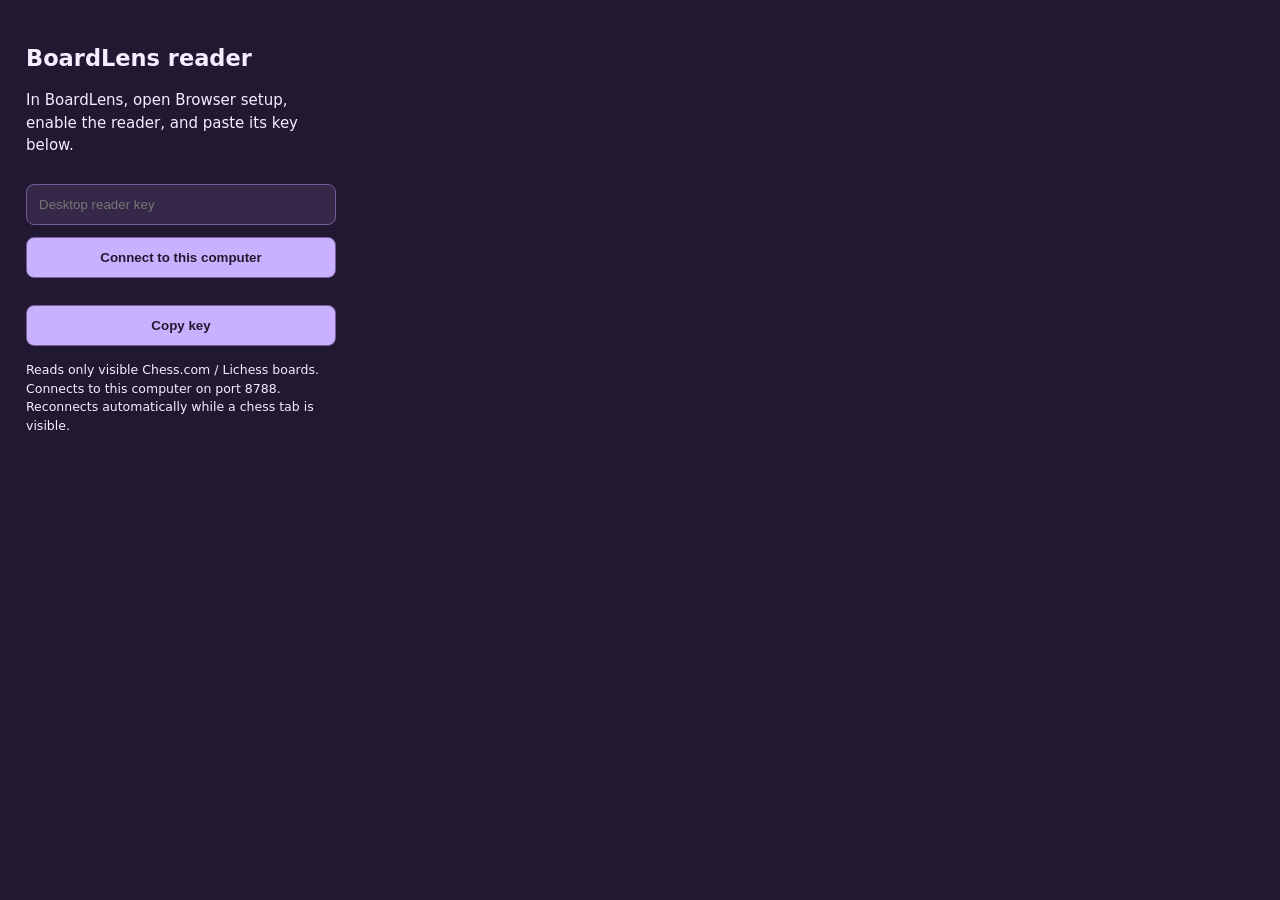
==== desktop/BrowserReader/popup.html @ 66ac737d "Publish BoardLens 2.19.7" ====
<!doctype html><html><meta charset="utf-8"><title>BoardLens reader</title>
<style>body{width:310px;background:#211932;color:#f5eeff;font:15px system-ui;padding:18px}input,button{box-sizing:border-box;width:100%;padding:12px;margin-top:12px;border:1px solid #755b9a;border-radius:8px;background:#352848;color:white}button{background:#c9b1ff;color:#211932;font-weight:700}small{display:block;line-height:1.5}p{line-height:1.5}</style>
<h2>BoardLens reader</h2><p>In BoardLens, open Browser setup, enable the reader, and paste its key below.</p><input id="key" type="password" placeholder="Desktop reader key"><button id="save">Connect to this computer</button><p id="status" role="status"></p><button id="copy">Copy key</button><p id="notice" role="status"></p><small>Reads only visible Chess.com / Lichess boards. Connects to this computer on port 8788. Reconnects automatically while a chess tab is visible.</small><script src="popup.js"></script></html>
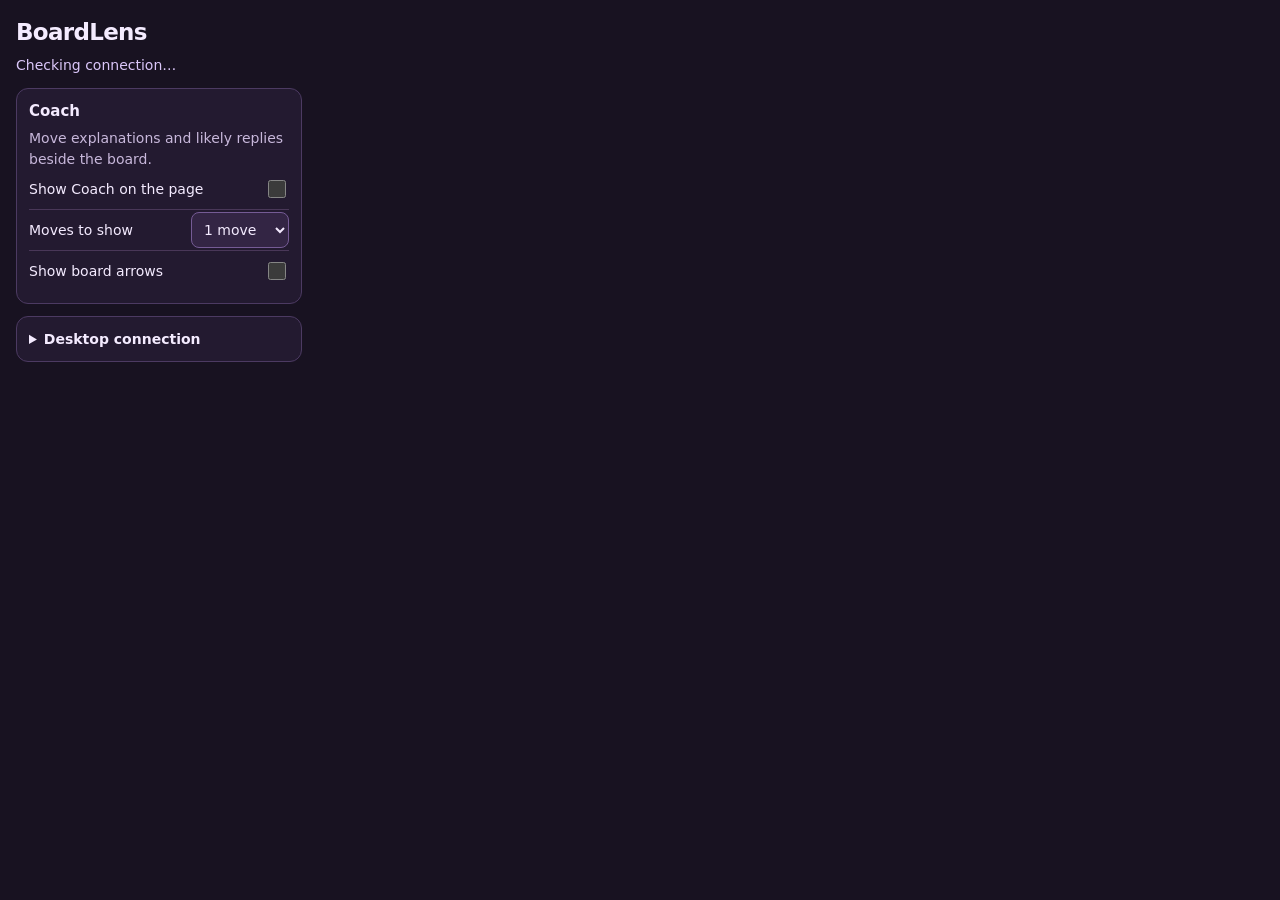
==== commit 71bab4eb: "Add Coach to Browser Reader and Android and remove autoplay" ====
--- a/desktop/BrowserReader/popup.html
+++ b/desktop/BrowserReader/popup.html
@@ -1,3 +1,55 @@
-<!doctype html><html><meta charset="utf-8"><title>BoardLens reader</title>
-<style>body{width:310px;background:#211932;color:#f5eeff;font:15px system-ui;padding:18px}input,button{box-sizing:border-box;width:100%;padding:12px;margin-top:12px;border:1px solid #755b9a;border-radius:8px;background:#352848;color:white}button{background:#c9b1ff;color:#211932;font-weight:700}small{display:block;line-height:1.5}p{line-height:1.5}</style>
-<h2>BoardLens reader</h2><p>In BoardLens, open Browser setup, enable the reader, and paste its key below.</p><input id="key" type="password" placeholder="Desktop reader key"><button id="save">Connect to this computer</button><p id="status" role="status"></p><button id="copy">Copy key</button><p id="notice" role="status"></p><small>Reads only visible Chess.com / Lichess boards. Connects to this computer on port 8788. Reconnects automatically while a chess tab is visible.</small><script src="popup.js"></script></html>
+<!doctype html>
+<html lang="en">
+<head>
+<meta charset="utf-8">
+<meta name="viewport" content="width=device-width, initial-scale=1">
+<title>BoardLens</title>
+<style>
+:root { color-scheme: dark; background: #181221; color: #f4ebff; font: 14px/1.45 system-ui; }
+body { box-sizing: border-box; width: 318px; margin: 0; padding: 16px; }
+h1 { font-size: 23px; margin: 0; letter-spacing: -.03em; }
+h2 { font-size: 15px; margin: 0; }
+p { margin: 6px 0 0; } small, .muted { color: #c8b8db; }
+section, details { border: 1px solid #4c3a62; border-radius: 12px; background: #231a30; margin-top: 12px; padding: 12px; }
+summary { cursor: pointer; font-weight: 650; }
+.row { display: flex; align-items: center; justify-content: space-between; gap: 10px; min-height: 40px; }
+.row + .row { border-top: 1px solid #493758; }
+input, button, select { font: inherit; }
+input[type=checkbox] { width: 18px; height: 18px; accent-color: #c5a5ff; }
+button, select, input[type=password] { color: inherit; background: #332544; border: 1px solid #755b95; border-radius: 8px; padding: 8px; }
+input[type=password] { box-sizing: border-box; width: 100%; margin: 6px 0 8px; }
+button { cursor: pointer; }
+button[type=submit] { background: #ceafff; color: #1d1228; font-weight: 700; }
+label[for=key] { display: block; margin-top: 10px; }
+#status { color: #dac6f9; }
+#status[data-state=connected] { color: #a8e3bf; }
+</style>
+</head>
+<body>
+<header>
+    <h1>BoardLens</h1>
+    <p id="status" role="status">Checking connection…</p>
+</header>
+<section aria-labelledby="coach-title">
+    <h2 id="coach-title">Coach</h2>
+    <p class="muted">Move explanations and likely replies beside the board.</p>
+    <label class="row"><span>Show Coach on the page</span><input id="coach" type="checkbox"></label>
+    <label class="row"><span>Moves to show</span><select id="moves">
+        <option value="1">1 move</option><option value="2">2 moves</option><option value="3">3 moves</option>
+    </select></label>
+    <label class="row"><span>Show board arrows</span><input id="arrows" type="checkbox"></label>
+</section>
+<details id="connection">
+    <summary>Desktop connection</summary>
+    <p class="muted">Open Browser setup in BoardLens and copy its pairing key.</p>
+    <form id="pairing">
+        <label for="key">Desktop reader key</label>
+        <input id="key" type="password" autocomplete="off" required>
+        <button type="submit">Connect</button>
+        <button id="copy" type="button">Copy key</button>
+    </form>
+    <p id="notice" role="status"></p>
+</details>
+<script src="popup.js"></script>
+</body>
+</html>
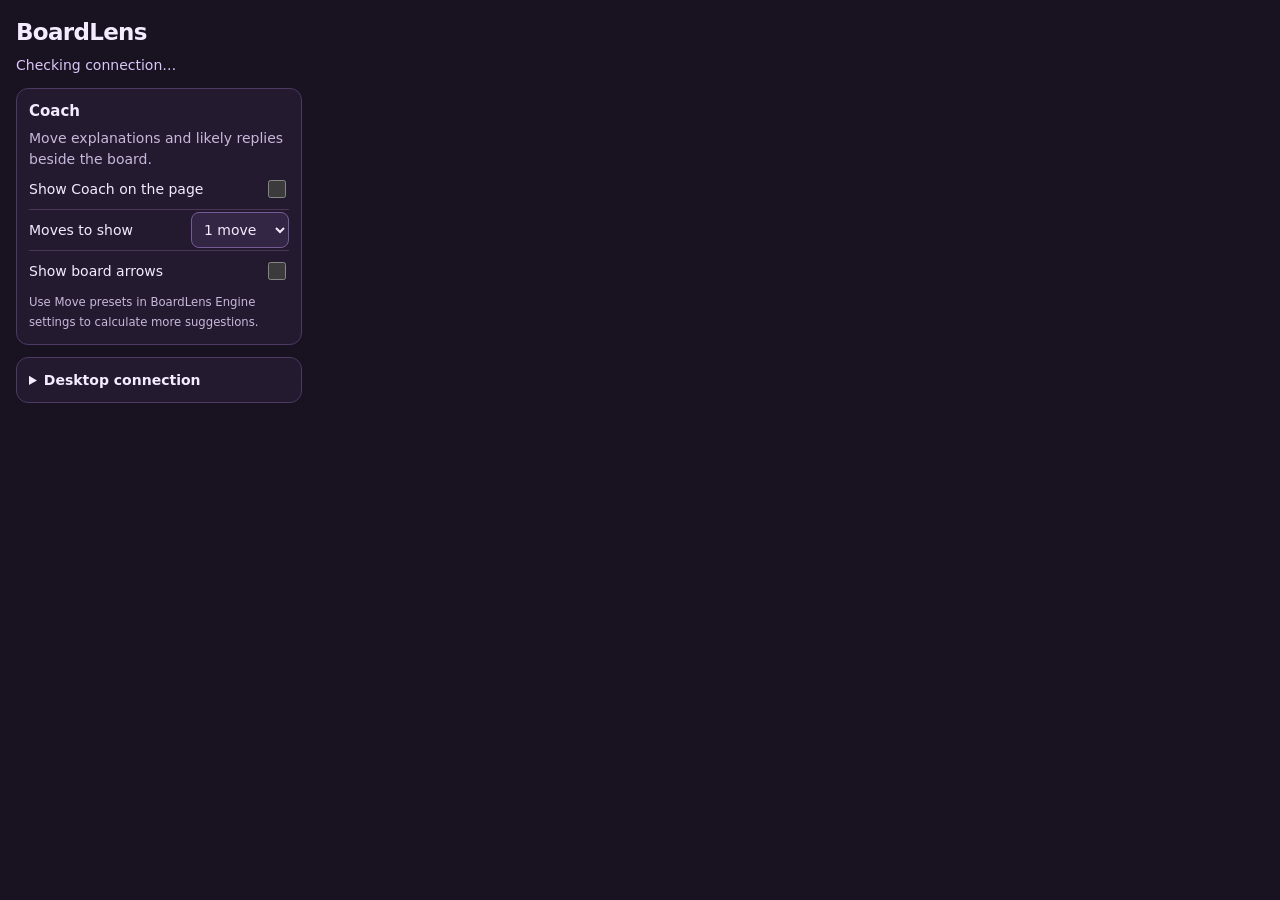
==== commit 2d9e57af: "Improve arrow reliability on desktop, Android, and companion" ====
--- a/desktop/BrowserReader/popup.html
+++ b/desktop/BrowserReader/popup.html
@@ -36,8 +36,10 @@
     <label class="row"><span>Show Coach on the page</span><input id="coach" type="checkbox"></label>
     <label class="row"><span>Moves to show</span><select id="moves">
         <option value="1">1 move</option><option value="2">2 moves</option><option value="3">3 moves</option>
+        <option value="4">4 moves</option><option value="5">5 moves</option>
     </select></label>
     <label class="row"><span>Show board arrows</span><input id="arrows" type="checkbox"></label>
+    <small>Use Move presets in BoardLens Engine settings to calculate more suggestions.</small>
 </section>
 <details id="connection">
     <summary>Desktop connection</summary>
